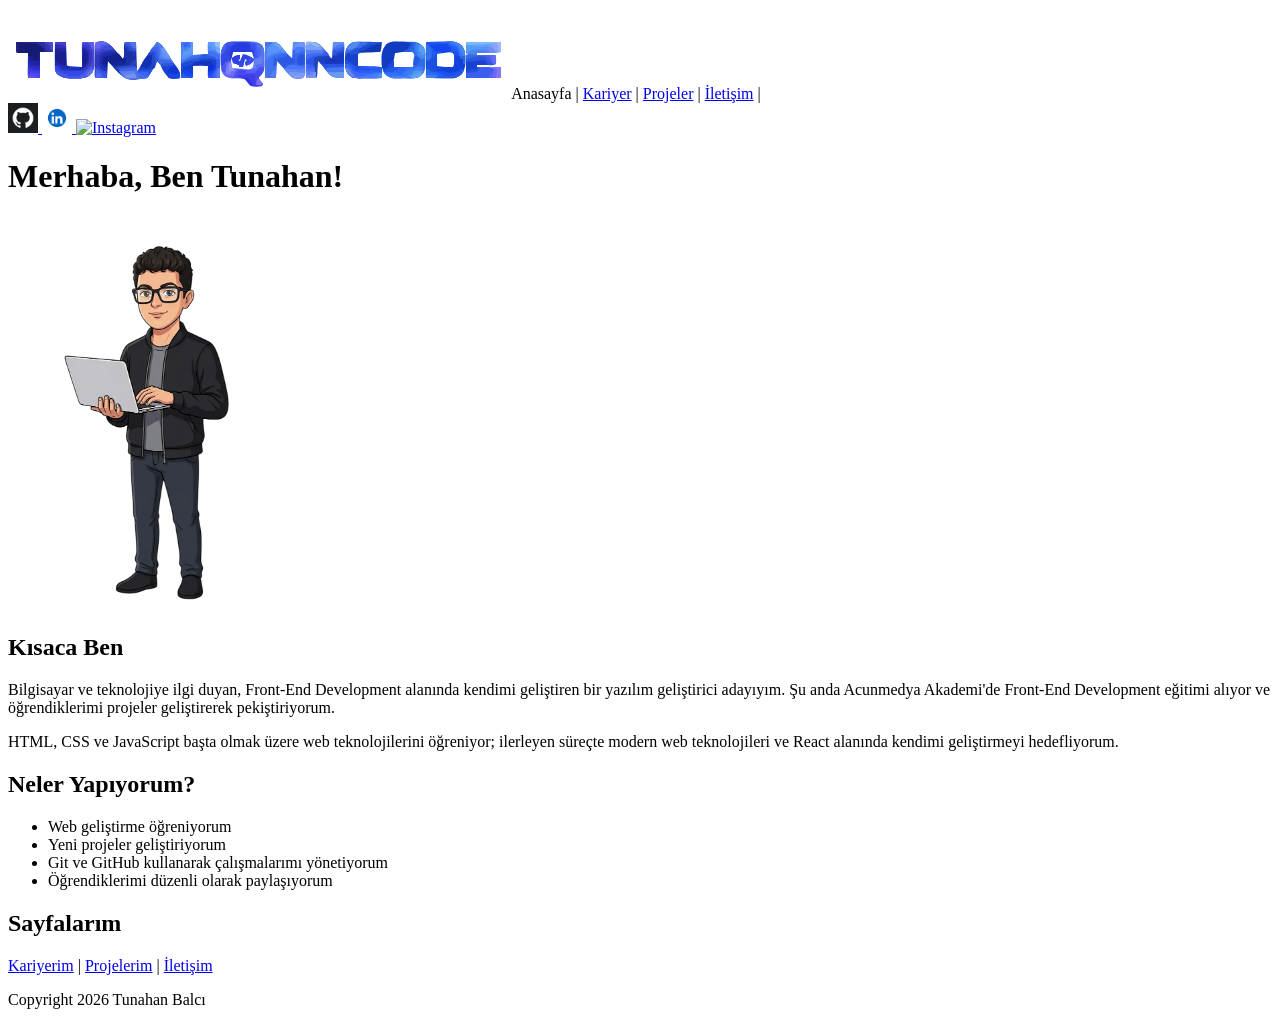
==== index.html @ 81a3d1a6 "tunahqnncode logosunu header içerisinde nav bara ekle" ====
<!DOCTYPE html>
<html lang="tr">
<head>
    <meta charset="UTF-8">
    <meta name="viewport" content="width=device-width, initial-scale=1.0">
    <title>Anasayfa</title>
</head>
<body>
    <header>
        <nav>
            <img src="images/tunahqnncode-logo.svg" alt="tunahqnncode website logosu">
            <span aria-current="page">Anasayfa</span> |
            <a href="career/index.html">Kariyer</a> |
            <a href="project/index.html">Projeler</a> |
            <a href="contact/index.html">İletişim</a> |
        </nav>

        <div>
        <a href="https://github.com/tunahqnncode" target="_blank" rel="noopener">
            <img src="../images/github.png" alt="GitHub" width="30" height="30">
        </a>

        <a href="https://www.linkedin.com/in/tunahqnncode/" target="_blank" rel="noopener">
            <img src="../images/linkedin.png" alt="LinkedIn" width="30" height="30">
        </a>

        <a href="https://www.instagram.com/tunahqnncode" target="_blank" rel="noopener">
            <img src="../images/instagram.png" alt="Instagram" width="30" height="30">
        </a>
    </div>
    </header>
    <main>
        <h1>Merhaba, Ben Tunahan!</h1>

            <img
                src="images/tunahançizim.png"
                alt="Tunahan Balcı'nın çizim karakteri"
                width="300"
            >

    <h2>Kısaca Ben</h2>

    <p>
        Bilgisayar ve teknolojiye ilgi duyan, Front-End Development
        alanında kendimi geliştiren bir yazılım geliştirici adayıyım.
        Şu anda Acunmedya Akademi'de Front-End Development eğitimi
        alıyor ve öğrendiklerimi projeler geliştirerek pekiştiriyorum.
    </p>

    <p>
        HTML, CSS ve JavaScript başta olmak üzere web teknolojilerini
        öğreniyor; ilerleyen süreçte modern web teknolojileri ve
        React alanında kendimi geliştirmeyi hedefliyorum.
    </p>

    <h2>Neler Yapıyorum?</h2>

    <ul>
        <li>Web geliştirme öğreniyorum</li>
        <li>Yeni projeler geliştiriyorum</li>
        <li>Git ve GitHub kullanarak çalışmalarımı yönetiyorum</li>
        <li>Öğrendiklerimi düzenli olarak paylaşıyorum</li>
    </ul>

    <h2>Sayfalarım</h2>

    <p>
        <a href="career/index.html">Kariyerim</a> |
        <a href="project/index.html">Projelerim</a> |
        <a href="contact/index.html">İletişim</a>
    </p>
    </main>
    <footer>
        <p>Copyright 2026 Tunahan Balcı</p>
    </footer>
</body>
</html>
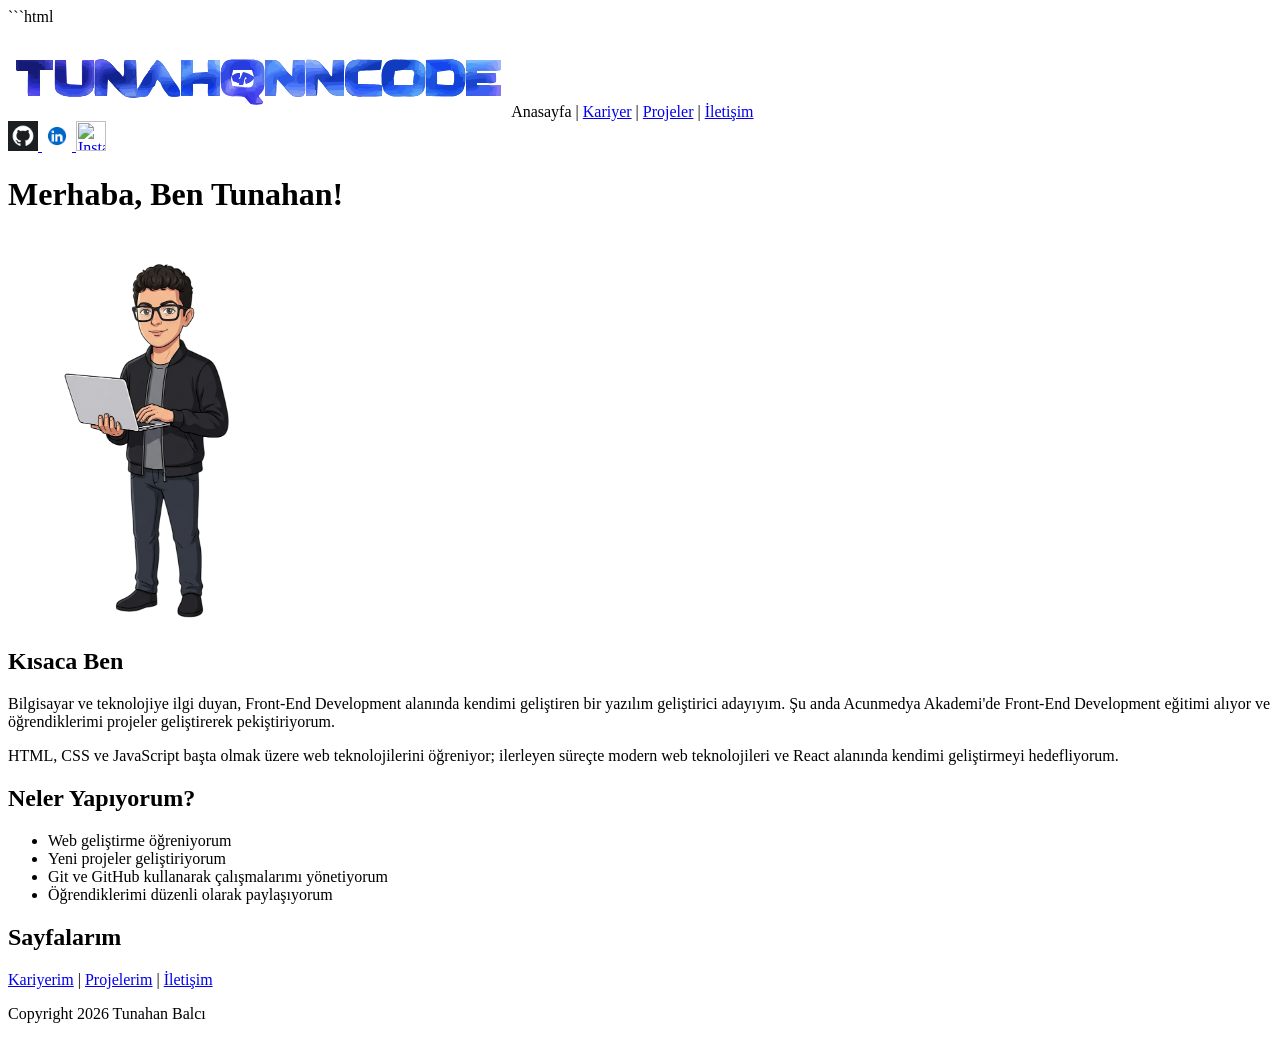
==== commit 1d2ec7cb: "indentation güncellemesi yap" ====
--- a/index.html
+++ b/index.html
@@ -1,77 +1,125 @@
+```html
 <!DOCTYPE html>
 <html lang="tr">
+
 <head>
     <meta charset="UTF-8">
     <meta name="viewport" content="width=device-width, initial-scale=1.0">
     <title>Anasayfa</title>
 </head>
+
 <body>
+
     <header>
+
         <nav>
-            <img src="images/tunahqnncode-logo.svg" alt="tunahqnncode website logosu">
+            <img
+                src="images/tunahqnncode-logo.svg"
+                alt="tunahqnncode website logosu"
+            >
+
             <span aria-current="page">Anasayfa</span> |
             <a href="career/index.html">Kariyer</a> |
             <a href="project/index.html">Projeler</a> |
-            <a href="contact/index.html">İletişim</a> |
+            <a href="contact/index.html">İletişim</a>
         </nav>
 
         <div>
-        <a href="https://github.com/tunahqnncode" target="_blank" rel="noopener">
-            <img src="../images/github.png" alt="GitHub" width="30" height="30">
-        </a>
+            <a
+                href="https://github.com/tunahqnncode"
+                target="_blank"
+                rel="noopener"
+            >
+                <img
+                    src="images/github.png"
+                    alt="GitHub"
+                    width="30"
+                    height="30"
+                >
+            </a>
 
-        <a href="https://www.linkedin.com/in/tunahqnncode/" target="_blank" rel="noopener">
-            <img src="../images/linkedin.png" alt="LinkedIn" width="30" height="30">
-        </a>
+            <a
+                href="https://www.linkedin.com/in/tunahqnncode/"
+                target="_blank"
+                rel="noopener"
+            >
+                <img
+                    src="images/linkedin.png"
+                    alt="LinkedIn"
+                    width="30"
+                    height="30"
+                >
+            </a>
 
-        <a href="https://www.instagram.com/tunahqnncode" target="_blank" rel="noopener">
-            <img src="../images/instagram.png" alt="Instagram" width="30" height="30">
-        </a>
-    </div>
+            <a
+                href="https://www.instagram.com/tunahqnncode"
+                target="_blank"
+                rel="noopener"
+            >
+                <img
+                    src="images/instagram.png"
+                    alt="Instagram"
+                    width="30"
+                    height="30"
+                >
+            </a>
+        </div>
+
     </header>
+
     <main>
+
         <h1>Merhaba, Ben Tunahan!</h1>
 
-            <img
-                src="images/tunahançizim.png"
-                alt="Tunahan Balcı'nın çizim karakteri"
-                width="300"
-            >
+        <img
+            src="images/tunahançizim.png"
+            alt="Tunahan Balcı'nın çizim karakteri"
+            width="300"
+        >
 
-    <h2>Kısaca Ben</h2>
+        <section>
+            <h2>Kısaca Ben</h2>
 
-    <p>
-        Bilgisayar ve teknolojiye ilgi duyan, Front-End Development
-        alanında kendimi geliştiren bir yazılım geliştirici adayıyım.
-        Şu anda Acunmedya Akademi'de Front-End Development eğitimi
-        alıyor ve öğrendiklerimi projeler geliştirerek pekiştiriyorum.
-    </p>
+            <p>
+                Bilgisayar ve teknolojiye ilgi duyan, Front-End Development
+                alanında kendimi geliştiren bir yazılım geliştirici adayıyım.
+                Şu anda Acunmedya Akademi'de Front-End Development eğitimi
+                alıyor ve öğrendiklerimi projeler geliştirerek pekiştiriyorum.
+            </p>
 
-    <p>
-        HTML, CSS ve JavaScript başta olmak üzere web teknolojilerini
-        öğreniyor; ilerleyen süreçte modern web teknolojileri ve
-        React alanında kendimi geliştirmeyi hedefliyorum.
-    </p>
+            <p>
+                HTML, CSS ve JavaScript başta olmak üzere web teknolojilerini
+                öğreniyor; ilerleyen süreçte modern web teknolojileri ve
+                React alanında kendimi geliştirmeyi hedefliyorum.
+            </p>
+        </section>
 
-    <h2>Neler Yapıyorum?</h2>
+        <section>
+            <h2>Neler Yapıyorum?</h2>
 
-    <ul>
-        <li>Web geliştirme öğreniyorum</li>
-        <li>Yeni projeler geliştiriyorum</li>
-        <li>Git ve GitHub kullanarak çalışmalarımı yönetiyorum</li>
-        <li>Öğrendiklerimi düzenli olarak paylaşıyorum</li>
-    </ul>
+            <ul>
+                <li>Web geliştirme öğreniyorum</li>
+                <li>Yeni projeler geliştiriyorum</li>
+                <li>Git ve GitHub kullanarak çalışmalarımı yönetiyorum</li>
+                <li>Öğrendiklerimi düzenli olarak paylaşıyorum</li>
+            </ul>
+        </section>
 
-    <h2>Sayfalarım</h2>
+        <section>
+            <h2>Sayfalarım</h2>
 
-    <p>
-        <a href="career/index.html">Kariyerim</a> |
-        <a href="project/index.html">Projelerim</a> |
-        <a href="contact/index.html">İletişim</a>
-    </p>
+            <nav>
+                <a href="career/index.html">Kariyerim</a> |
+                <a href="project/index.html">Projelerim</a> |
+                <a href="contact/index.html">İletişim</a>
+            </nav>
+        </section>
+
     </main>
+
     <footer>
         <p>Copyright 2026 Tunahan Balcı</p>
     </footer>
+
 </body>
 </html>
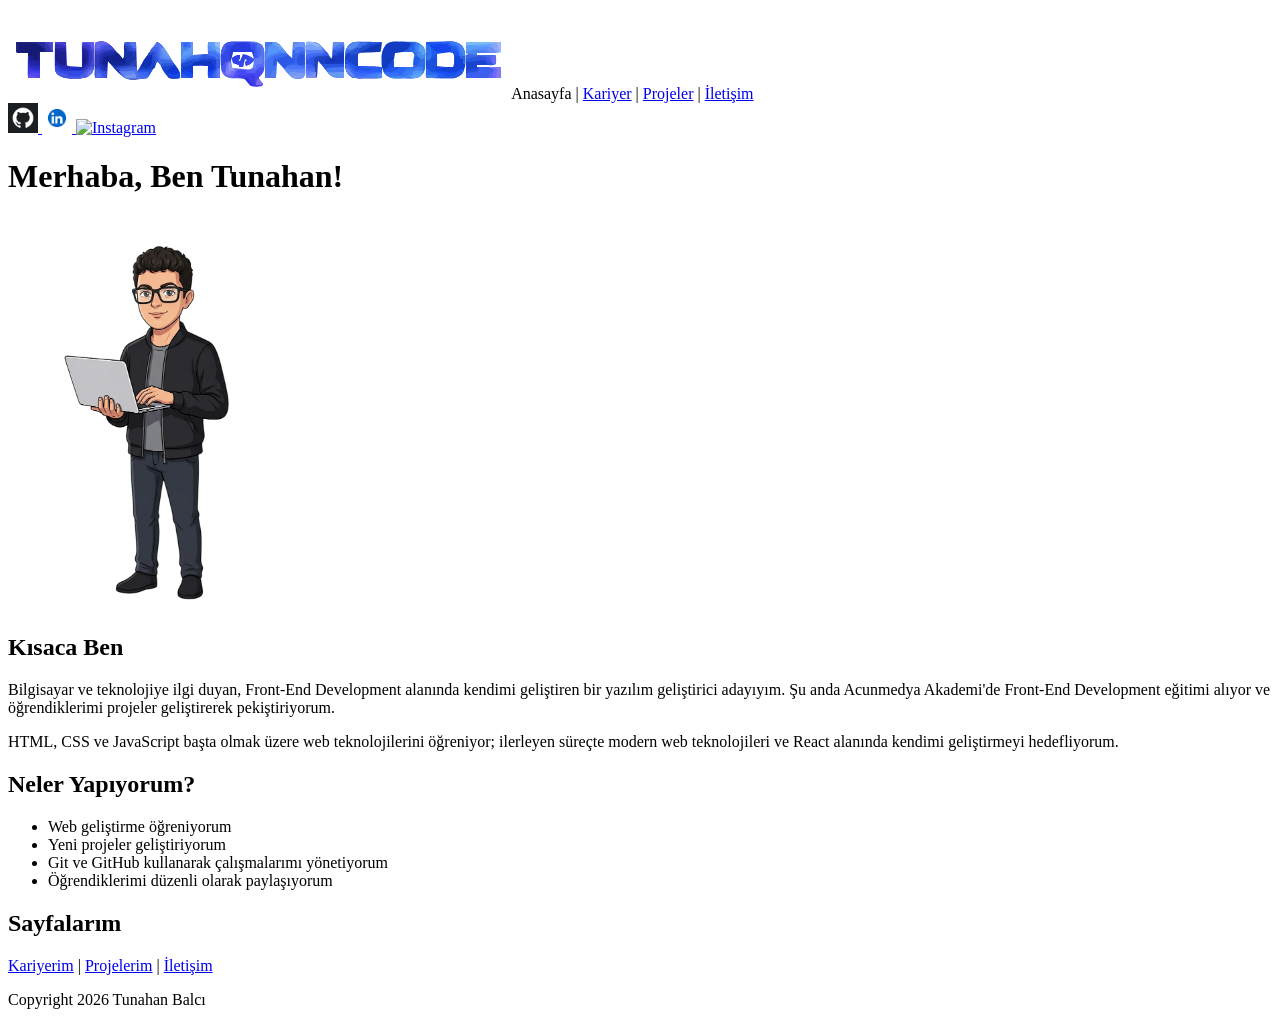
==== commit 2dcbb7aa: "indentation güncellemeleri yap" ====
--- a/index.html
+++ b/index.html
@@ -1,4 +1,3 @@
-```html
 <!DOCTYPE html>
 <html lang="tr">
 
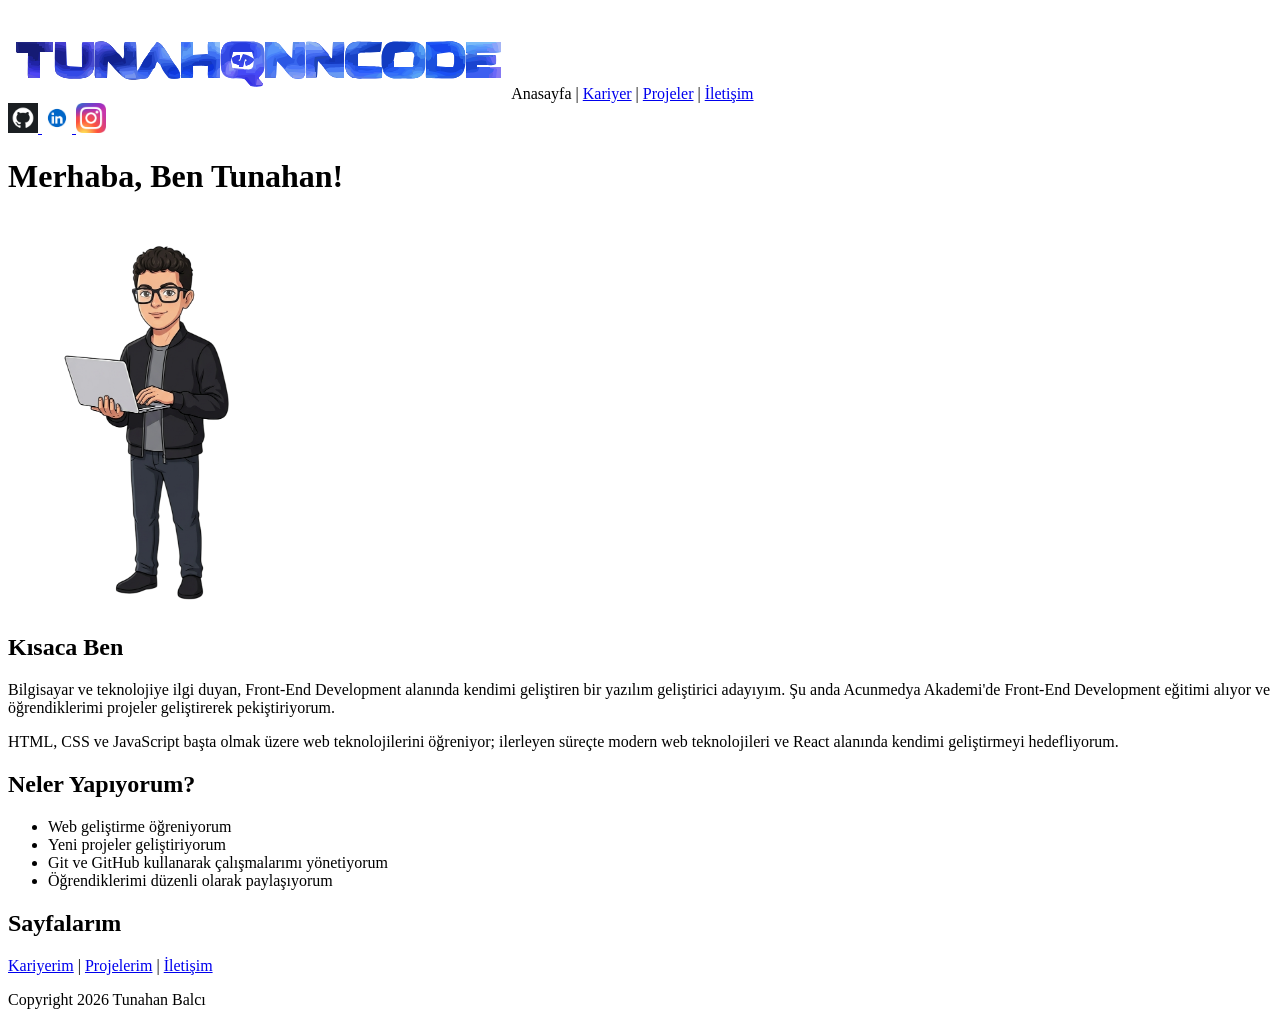
==== commit 863cdcc7: "instagram logo bağlantısı değiştir" ====
--- a/index.html
+++ b/index.html
@@ -56,7 +56,7 @@
                 rel="noopener"
             >
                 <img
-                    src="images/instagram.png"
+                    src="images/Instagram_icon.png"
                     alt="Instagram"
                     width="30"
                     height="30"
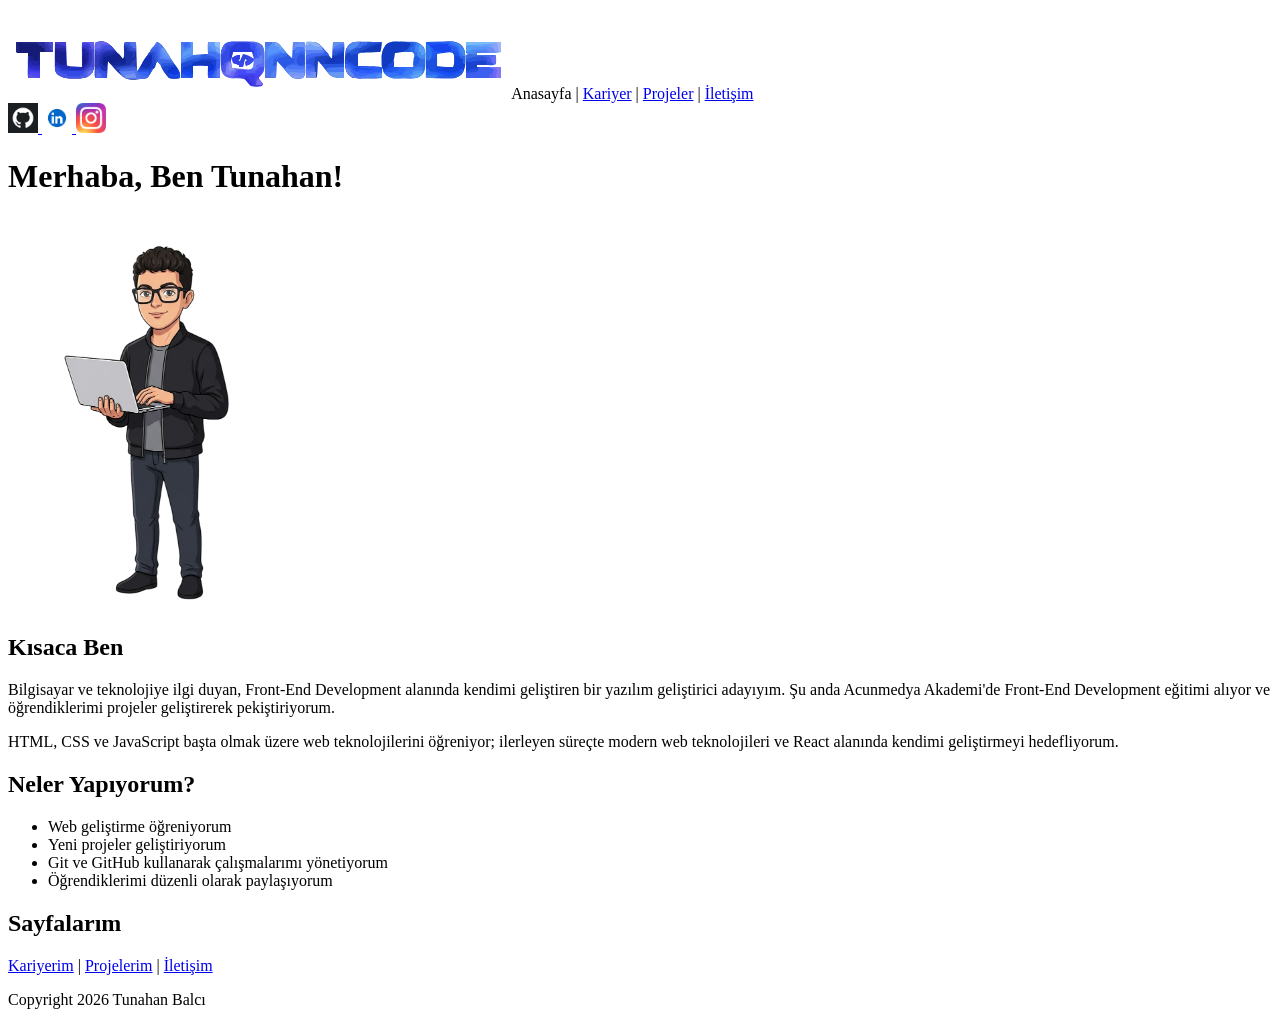
==== commit 551f0e7e: "instagram-icon.png fotoğraf bağlantısı değiştir" ====
--- a/index.html
+++ b/index.html
@@ -56,7 +56,7 @@
                 rel="noopener"
             >
                 <img
-                    src="images/Instagram_icon.png"
+                    src="images/Instagram-icon.png"
                     alt="Instagram"
                     width="30"
                     height="30"
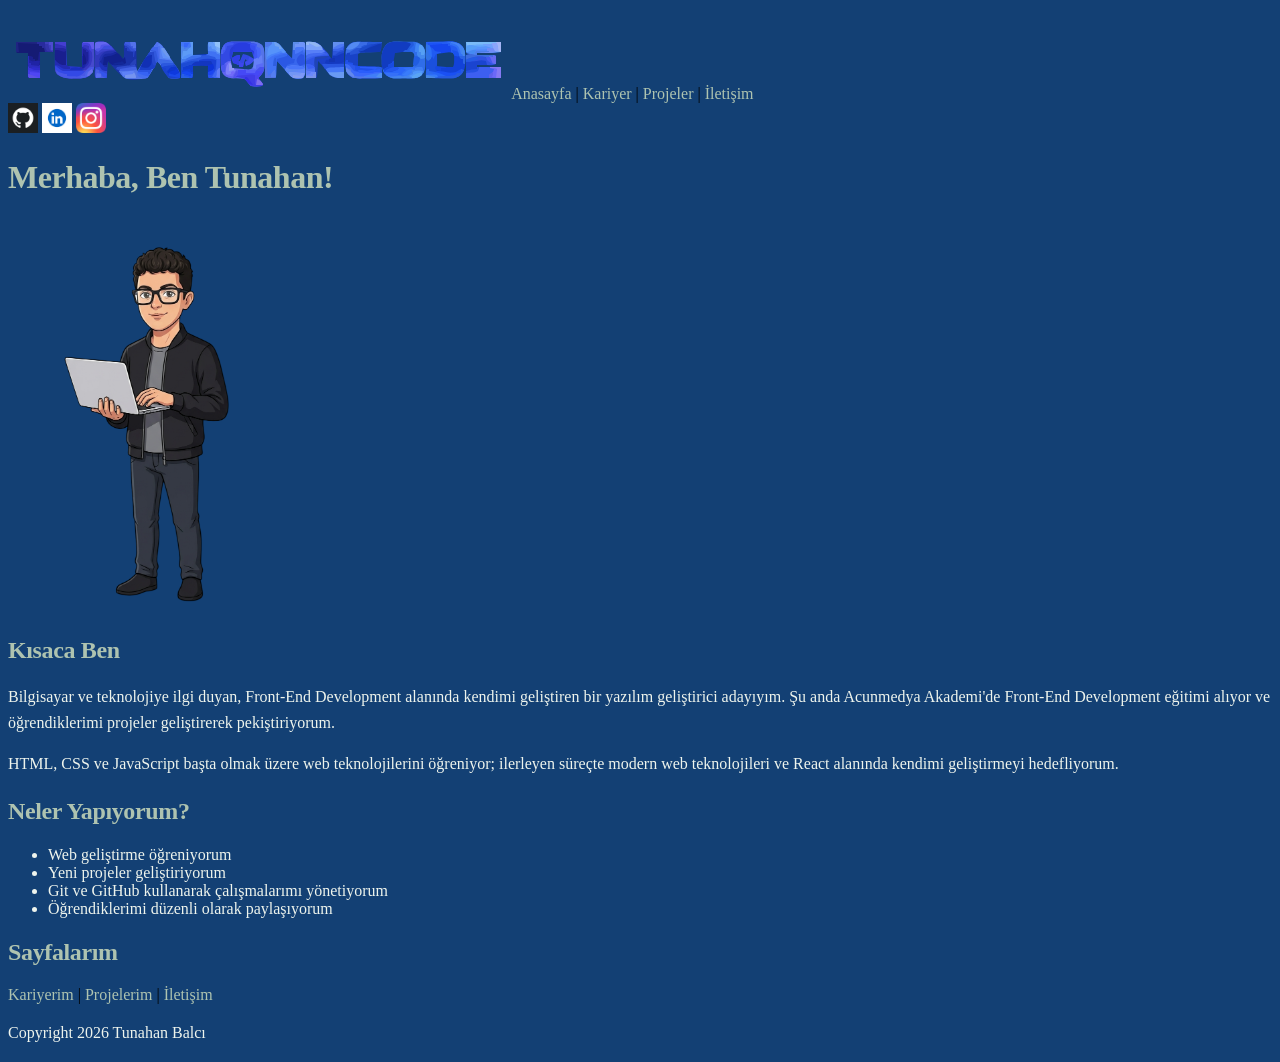
==== commit da0a32d3: "a etiketlerine aria-current="page" ekle" ====
--- a/index.html
+++ b/index.html
@@ -5,6 +5,8 @@
     <meta charset="UTF-8">
     <meta name="viewport" content="width=device-width, initial-scale=1.0">
     <title>Anasayfa</title>
+
+    <link rel="stylesheet" href="style.css">
 </head>
 
 <body>
@@ -17,10 +19,10 @@
                 alt="tunahqnncode website logosu"
             >
 
-            <span aria-current="page">Anasayfa</span> |
-            <a href="career/index.html">Kariyer</a> |
-            <a href="project/index.html">Projeler</a> |
-            <a href="contact/index.html">İletişim</a>
+            <a href="/" aria-current="page">Anasayfa</a> |
+            <a href="career/index.html" aria-current="page">Kariyer</a> |
+            <a href="project/index.html" aria-current="page">Projeler</a> |
+            <a href="contact/index.html" aria-current="page">İletişim</a>
         </nav>
 
         <div>
--- a/style.css
+++ b/style.css
@@ -0,0 +1,62 @@
+:root{
+    ---background: #134074;
+    --foreground: #eef4ed;
+    --title-color: #aec3b0;
+    --link-color: #aec3b0;
+    --border-color: #0b2545;
+}
+
+body{
+    background-color: var(---background);
+}
+
+*, *::before, *::after {
+
+  box-sizing: border-box;
+
+}
+
+h1,h2,h3,h4,h5,h6{
+    line-height: 1.2;
+    letter-spacing: -0.015em;
+    color: var(--title-color);
+}
+
+p{
+    color: var(--foreground);
+    line-height: 1.6;
+
+}
+
+ul,li{
+    color: var(--foreground);
+}
+
+table{
+    border: 1px solid var(--border-color);
+}
+
+thead,tbody{
+    color: var(--foreground);
+}
+
+form{
+    color: var(--border-color);
+}
+
+a{
+    color: var(--link-color);
+    text-decoration: none;
+}
+
+a:hover{
+    color: brown;
+}
+
+.box{
+    border: 1px solid var(--border-color);
+}
+
+.title{
+    color: var(--title-color);
+}
